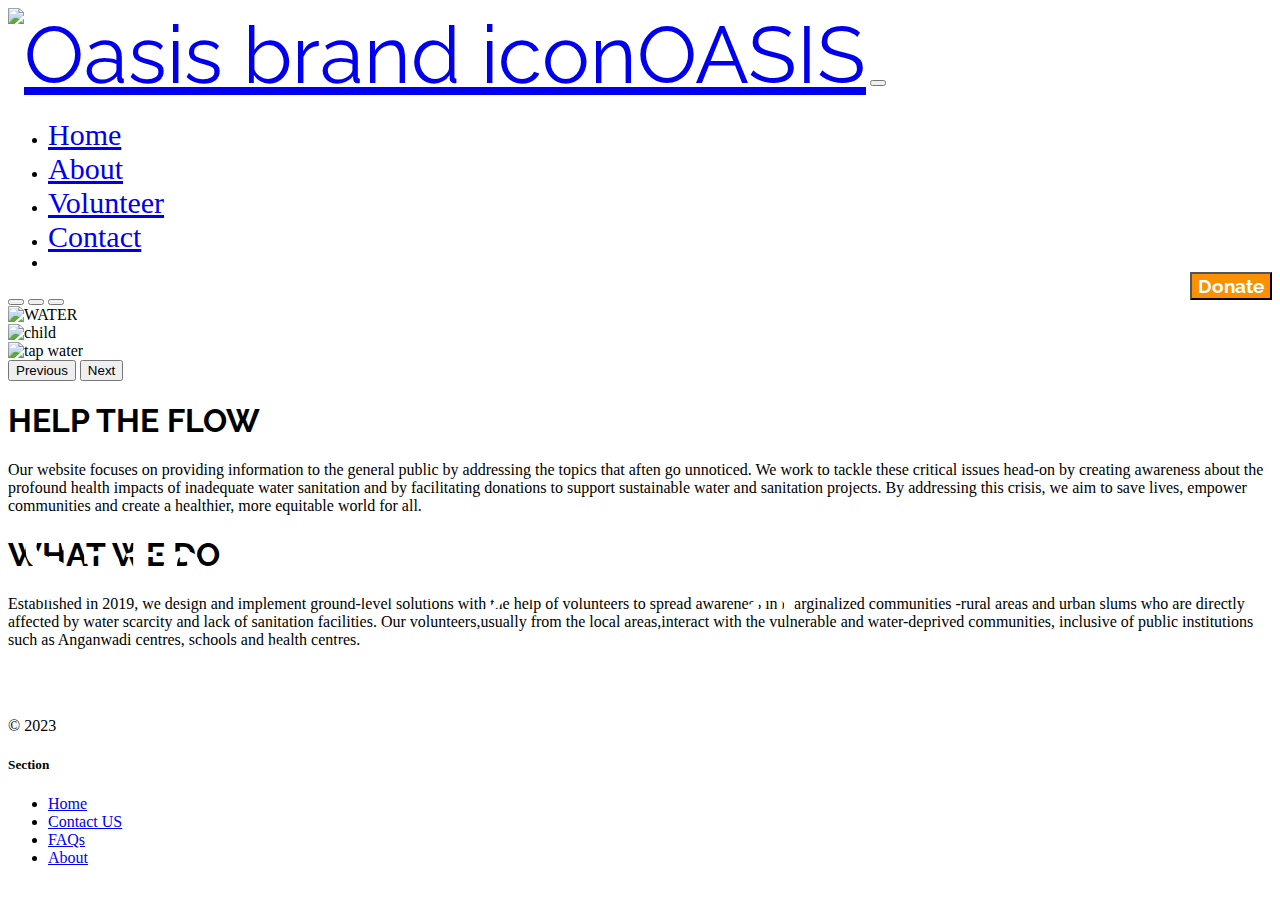
==== index.html @ c515a359 "Add files via upload" ====
<!DOCTYPE html>
<html lang="en">
  
<head>
    <meta charset="UTF-8">
    <meta name="viewport" content="width=device-width, initial-scale=1.0">
    <title>OASIS</title>
    <link rel="stylesheet" href="./styl.css"/>
    <link rel="preconnect" href="https://fonts.googleapis.com">
    <link rel="preconnect" href="https://fonts.gstatic.com" crossorigin>
    <link href="https://fonts.googleapis.com/css2?family=Roboto+Slab:wght@300&display=swap" rel="stylesheet">
    <link rel="preconnect" href="https://fonts.googleapis.com">
    <link rel="preconnect" href="https://fonts.gstatic.com" crossorigin>
    <link href="https://fonts.googleapis.com/css2?family=Raleway:ital,wght@1,600&family=Roboto+Slab:wght@300&display=swap" rel="stylesheet">
    <link rel="preconnect" href="https://fonts.googleapis.com">
    <link rel="preconnect" href="https://fonts.gstatic.com" crossorigin>
    <link href="https://fonts.googleapis.com/css2?family=Raleway:ital,wght@0,700;1,600&family=Roboto+Slab:wght@300&display=swap" rel="stylesheet">
    <link href="https://cdn.jsdelivr.net/npm/bootstrap@5.3.0-alpha2/dist/css/bootstrap.min.css" rel="stylesheet"
    integrity="sha384-aFq/bzH65dt+w6FI2ooMVUpc+21e0SRygnTpmBvdBgSdnuTN7QbdgL+OapgHtvPp" crossorigin="anonymous">
</head>
<body>
        <nav class="navbar navbar-expand-lg bg-body-tertiary">
        <div class="container-fluid">
          <a class="navbar-brand" href="#" style="font-size:80px"><img src="./ASSESSTS/logo.jpg" alt="Oasis brand icon"  height="100px" >OASIS</a>
          <button class="navbar-toggler" type="button" data-bs-toggle="collapse" data-bs-target="#navbarSupportedContent"
            aria-controls="navbarSupportedContent" aria-expanded="false" aria-label="Toggle navigation">
            <span class="navbar-toggler-icon"></span>
          </button>
          <div class="collapse navbar-collapse" id="navbarSupportedContent">
            <ul class="navbar-nav me-auto mb-2 mb-lg-0">
              <li class="nav-item">
                <a class="nav-link active" aria-current="page" style="font-size: 30px" href="./index.html">Home</a>
              </li>
              <li class="nav-item">
                <a class="nav-link" href="./about.html" style="font-size: 30px">About</a>
              </li>
              <li class="nav-item">
                <a class="nav-link active" aria-current="page" href="./volunteer.html" style="font-size: 30px">Volunteer</a>
              </li>
              <li class="nav-item">
                <a class="nav-link active" aria-current="page" href="./contact.html"style="font-size:30px">Contact</a>
              </li>
              <li class="nav-item">
                <a class="nav-link active" aria-current="page" href="#"></a>
              </li>
              <a href="./Document.html">
                <button id="Re" type="button" class="btn btn-outline-secondary btn-lg px-4" >Donate</button>
                </a>
            </ul>
          </div>
        </div>
      </nav>
      <div>
        
      </div>
    
      <div class="container">
        <div id="carouselExampleIndicators" class="carousel slide">
          <div class="carousel-indicators">
            <button type="button" data-bs-target="#carouselExampleIndicators" data-bs-slide-to="0" class="active"
              aria-current="true" aria-label="Slide 1"></button>
            <button type="button" data-bs-target="#carouselExampleIndicators" data-bs-slide-to="1"
              aria-label="Slide 2"></button>
            <button type="button" data-bs-target="#carouselExampleIndicators" data-bs-slide-to="2"
              aria-label="Slide 3"></button>
          </div>
          <div class="carousel-inner">
            <div class="carousel-item active">
              <img src="./ASSESSTS/Black bald water.jpg" class="d-block w-100" alt="WATER">
              <div class="Quote">
              <h4 style="font-size: 100px">Creating a Healthier World</h4>
              </div>
            </div>
            <div class="carousel-item">
              <img src="./ASSESSTS/Smiling Child.jpg" class="d-block w-100" alt="child">
              <div class="Quote">
                <h4 style="font-size: 100px">Safe Water,Strong Communities</h4>
              </div>
            </div>
            <div class="carousel-item">
              <img src="./ASSESSTS/Tap Water.jpg" class="d-block w-100" alt="tap water">
              <div class="Quote">
                <h4 style="font-size: 100px">Sanitation for All</h4>
              </div>
            </div>
          </div>
          <button class="carousel-control-prev" type="button" data-bs-target="#carouselExampleIndicators"
            data-bs-slide="prev">
            <span class="carousel-control-prev-icon" aria-hidden="true"></span>
            <span class="visually-hidden">Previous</span>
          </button>
          <button class="carousel-control-next" type="button" data-bs-target="#carouselExampleIndicators"
            data-bs-slide="next">
            <span class="carousel-control-next-icon" aria-hidden="true"></span>
            <span class="visually-hidden">Next</span>
          </button>
        </div>
      </div>
    

      <div class="px-4 pt-5 my-5 text-center border-bottom-40px">
        <h1 class="display-4 fw-bold text-body-emphasis">HELP THE FLOW</h1>
        <div class="col-lg-6 mx-auto">
          <p class="leadmb-4" margin-bottom="100px">Our website focuses on providing information to the general public by addressing the topics that aften go unnoticed. We work to tackle these critical issues head-on by creating awareness about the profound health impacts of inadequate water sanitation and by facilitating donations to support sustainable water and sanitation projects. By addressing this crisis, we aim to save lives, empower communities and create a healthier, more equitable world for all.
          </p>
          </div>
        </div>
        
          </div>
        </div>
      </div>
    
      <div class="px-4 pt-5 my-5 text-center ">
        <h1 class="display-4 fw-bold text-body-emphasis">WHAT WE DO</h1>
        <div class="col-lg-6 mx-auto">
          <p class="leadmb-4">Established in 2019, we design and implement ground-level solutions with the help of volunteers to spread awareness in marginalized communities -rural areas and urban slums who are directly affected by water scarcity and lack of sanitation facilities. Our volunteers,usually from the local areas,interact with the vulnerable and water-deprived communities, inclusive of public institutions such as Anganwadi centres, schools and health centres.
          </p>
          </div>
        </div>

      </div>
    
      <div class="container">
        <footer class="row row-cols-1 row-cols-sm-2 row-cols-md-5 py-5 my-5 border-top">
          <div class="col mb-3">
            <a href="/" class="d-flex align-items-center mb-3 link-body-emphasis text-decoration-none">
              <svg class="bi me-2" width="40" height="32">
                <use xlink:href="#bootstrap"></use>
              </svg>
            </a>
            <p class="text-body-secondary">© 2023</p>
          </div>
    
          <div class="col mb-3">
    
          </div>
    
        
    
          <div class="col mb-3">
            <h5>Section</h5>
            <ul class="nav flex-column">
              <li class="nav-item mb-2"><a href="#" class="nav-link p-0 text-body-secondary">Home</a></li>
              <li class="nav-item mb-2"><a href="./contact.html" class="nav-link p-0 text-body-secondary">Contact US</a></li>
              <li class="nav-item mb-2"><a href="#" class="nav-link p-0 text-body-secondary">FAQs</a></li>
              <li class="nav-item mb-2"><a href="./about.html" class="nav-link p-0 text-body-secondary">About</a></li>
            </ul>
          </div>
        </footer>
      </div>



      <script src="https://cdn.jsdelivr.net/npm/bootstrap@5.3.0-alpha3/dist/js/bootstrap.bundle.min.js"
        integrity="sha384-ENjdO4Dr2bkBIFxQpeoTz1HIcje39Wm4jDKdf19U8gI4ddQ3GYNS7NTKfAdVQSZe"
        crossorigin="anonymous"></script>
</body>
</html>
---- styl.css ----
.navbar-brand{
    font-family: 'Raleway', sans-serif;
    font-size:400px;
}
#Re{
    font-family: 'Raleway',sans-serif;
    font-size: larger;
    font-weight: bold;
    background-color: #fc9003;
    color:white;
    float: right;
    margin-left: 500px;;
}
h1{
    font-family:'Raleway',sans-serif;
}
.leadmd-4{
    font-family: 'Roboto Slab', serif;
}
.carousel-item active{
    position: relative;
}
.Quote{
    position: absolute;
    bottom: 30px;
    left: 20px;
    color :white;


}
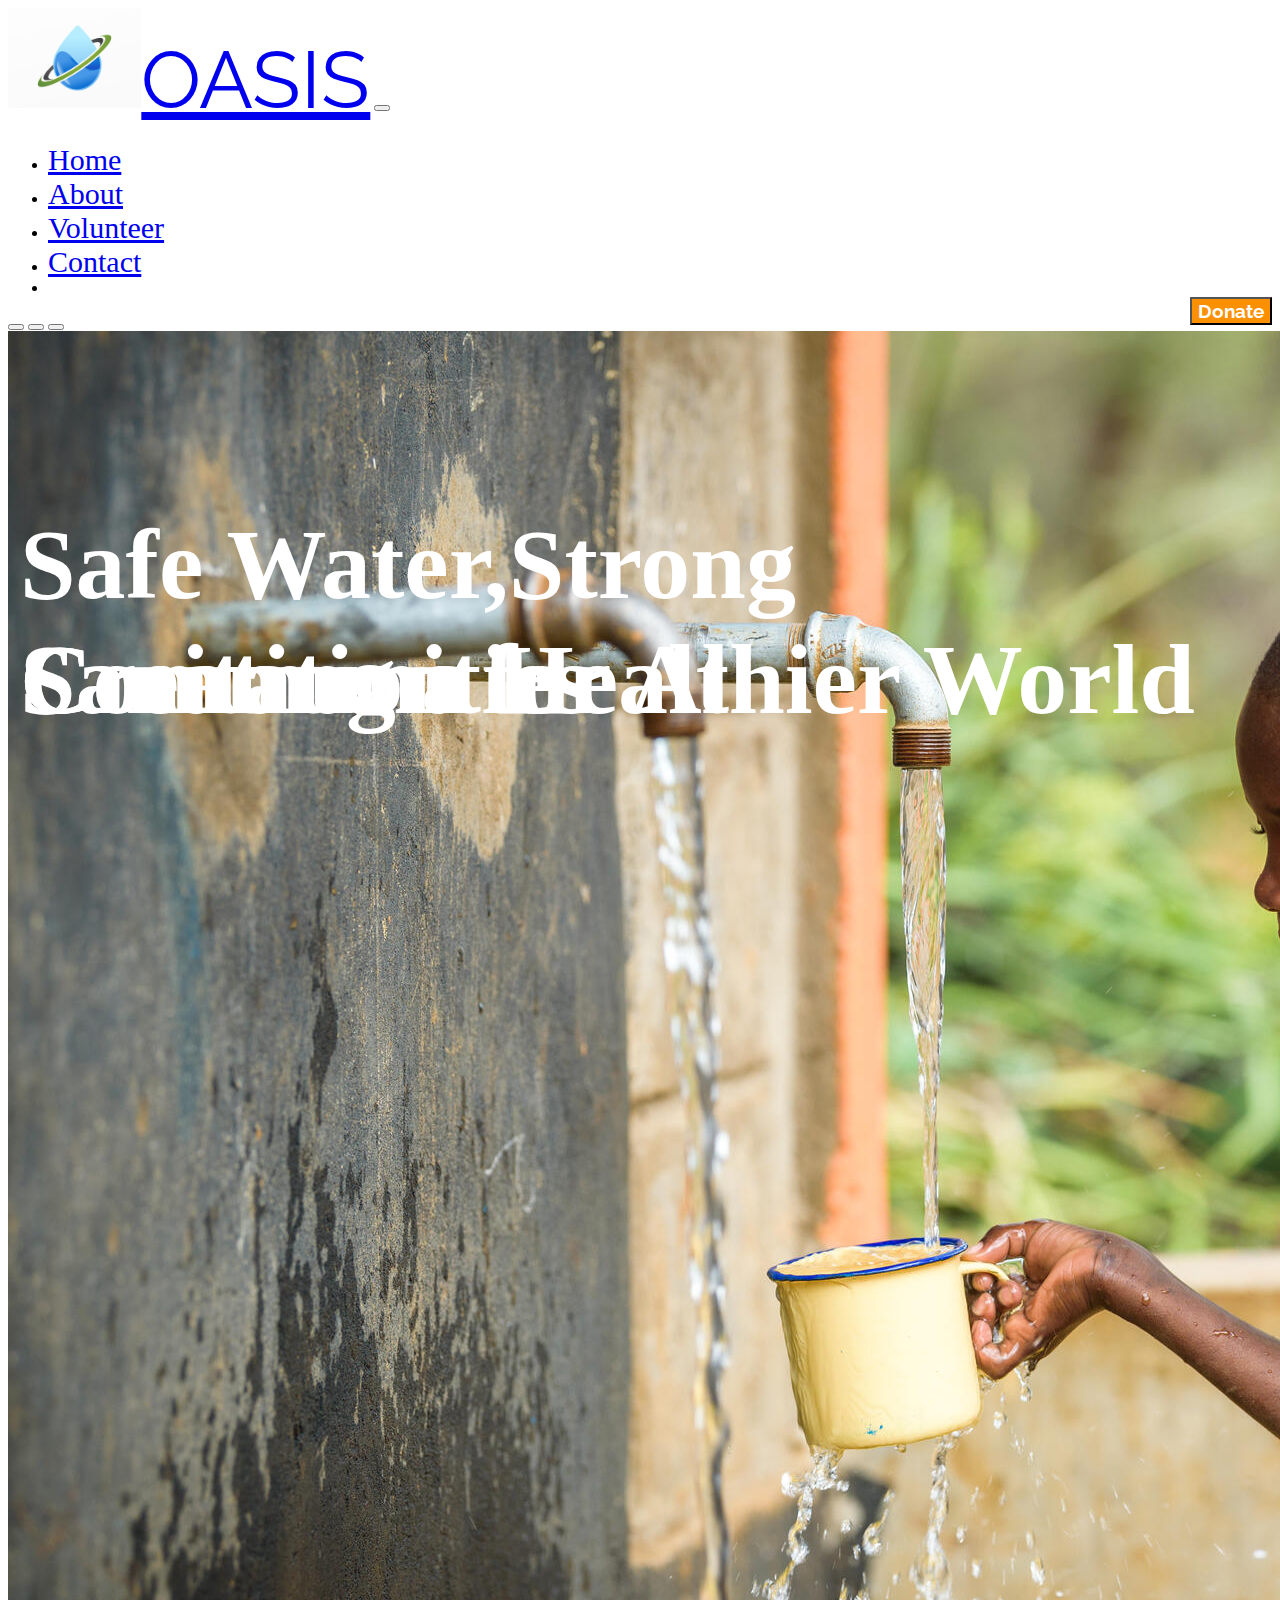
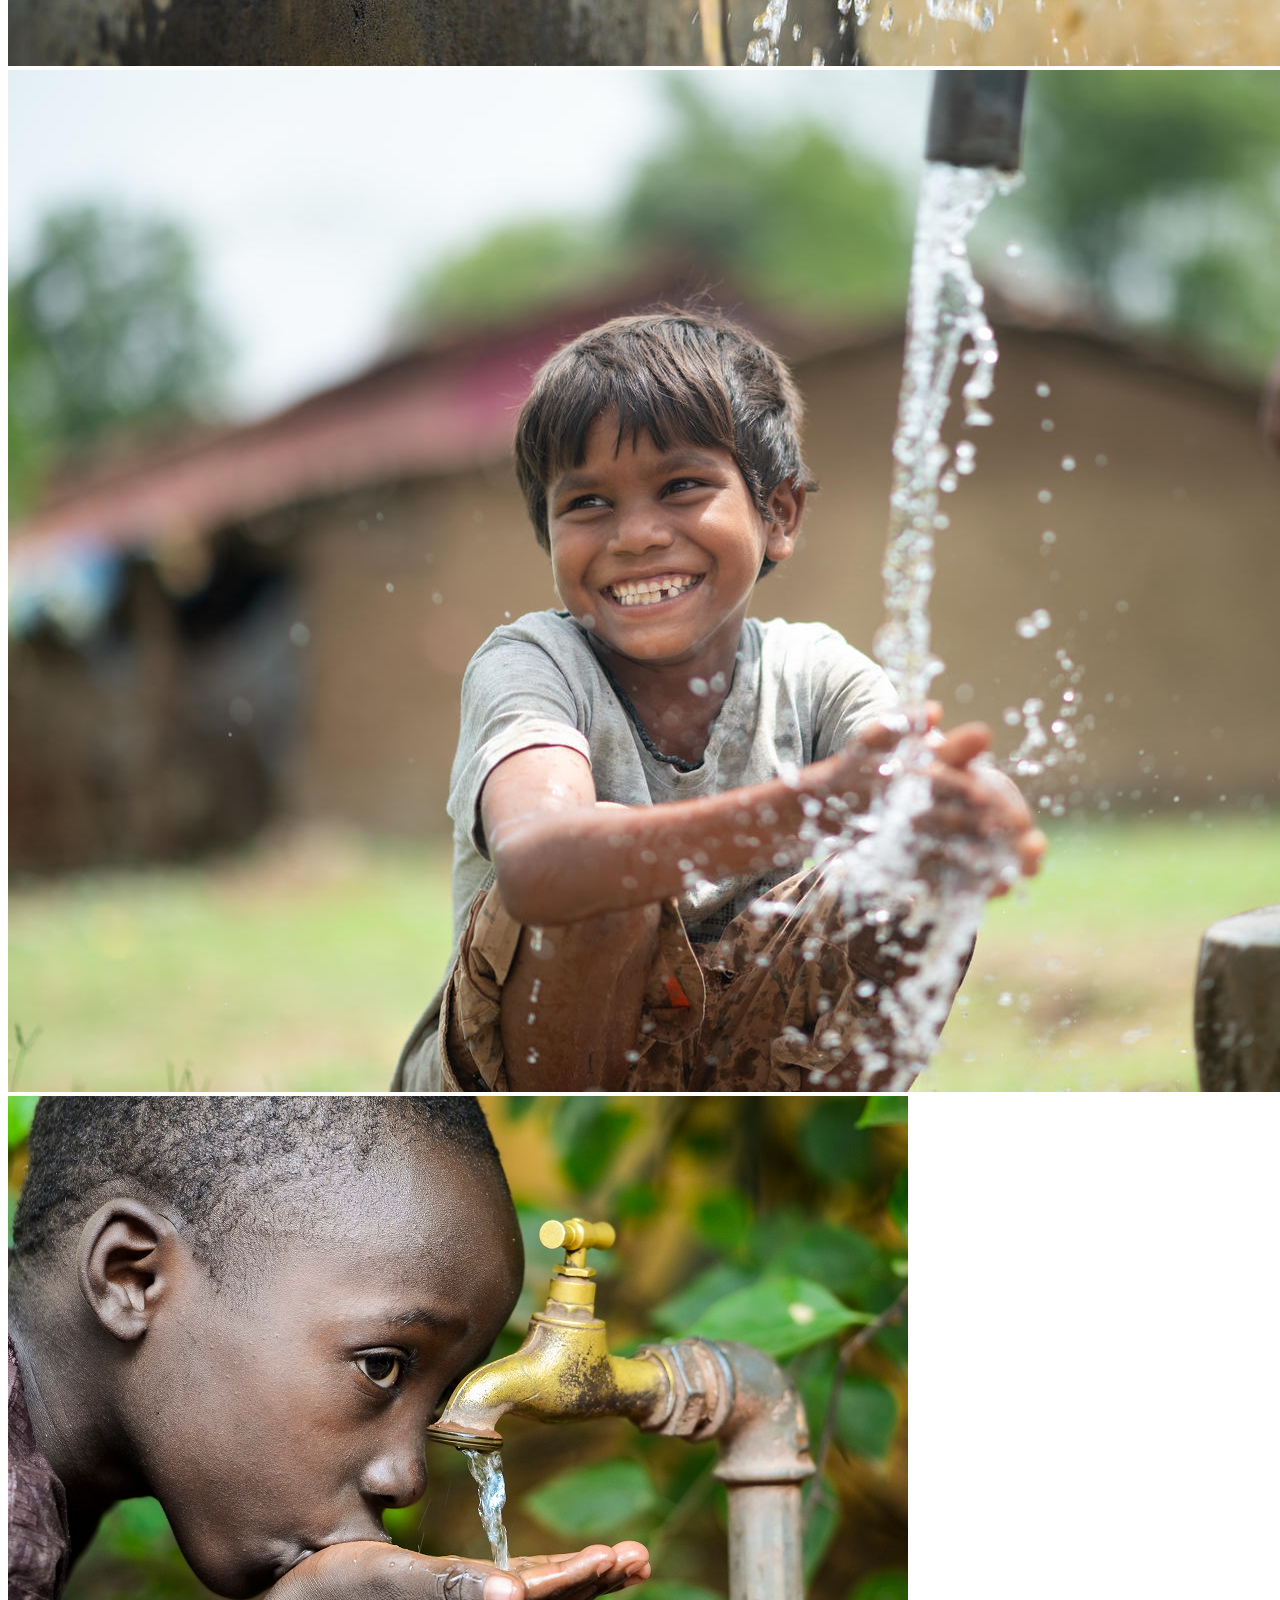
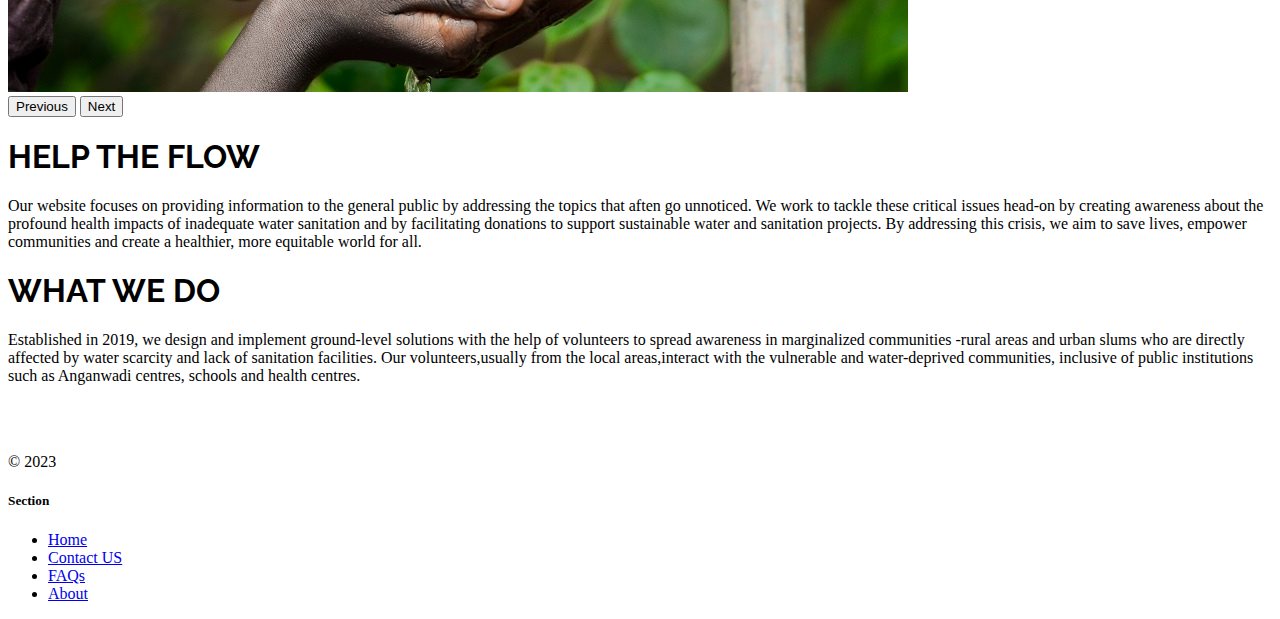
==== commit 9232036b: "Update index.html" ====
--- a/index.html
+++ b/index.html
@@ -21,7 +21,7 @@
 <body>
         <nav class="navbar navbar-expand-lg bg-body-tertiary">
         <div class="container-fluid">
-          <a class="navbar-brand" href="#" style="font-size:80px"><img src="./ASSESSTS/logo.jpg" alt="Oasis brand icon"  height="100px" >OASIS</a>
+          <a class="navbar-brand" href="#" style="font-size:80px"><img src="./logo.jpg" alt="Oasis brand icon"  height="100px" >OASIS</a>
           <button class="navbar-toggler" type="button" data-bs-toggle="collapse" data-bs-target="#navbarSupportedContent"
             aria-controls="navbarSupportedContent" aria-expanded="false" aria-label="Toggle navigation">
             <span class="navbar-toggler-icon"></span>
@@ -66,19 +66,19 @@
           </div>
           <div class="carousel-inner">
             <div class="carousel-item active">
-              <img src="./ASSESSTS/Black bald water.jpg" class="d-block w-100" alt="WATER">
+              <img src="./Black bald water.jpg" class="d-block w-100" alt="WATER">
               <div class="Quote">
               <h4 style="font-size: 100px">Creating a Healthier World</h4>
               </div>
             </div>
             <div class="carousel-item">
-              <img src="./ASSESSTS/Smiling Child.jpg" class="d-block w-100" alt="child">
+              <img src="./Smiling Child.jpg" class="d-block w-100" alt="child">
               <div class="Quote">
                 <h4 style="font-size: 100px">Safe Water,Strong Communities</h4>
               </div>
             </div>
             <div class="carousel-item">
-              <img src="./ASSESSTS/Tap Water.jpg" class="d-block w-100" alt="tap water">
+              <img src="./Tap Water.jpg" class="d-block w-100" alt="tap water">
               <div class="Quote">
                 <h4 style="font-size: 100px">Sanitation for All</h4>
               </div>
@@ -155,4 +155,4 @@
         integrity="sha384-ENjdO4Dr2bkBIFxQpeoTz1HIcje39Wm4jDKdf19U8gI4ddQ3GYNS7NTKfAdVQSZe"
         crossorigin="anonymous"></script>
 </body>
-</html>+</html>
